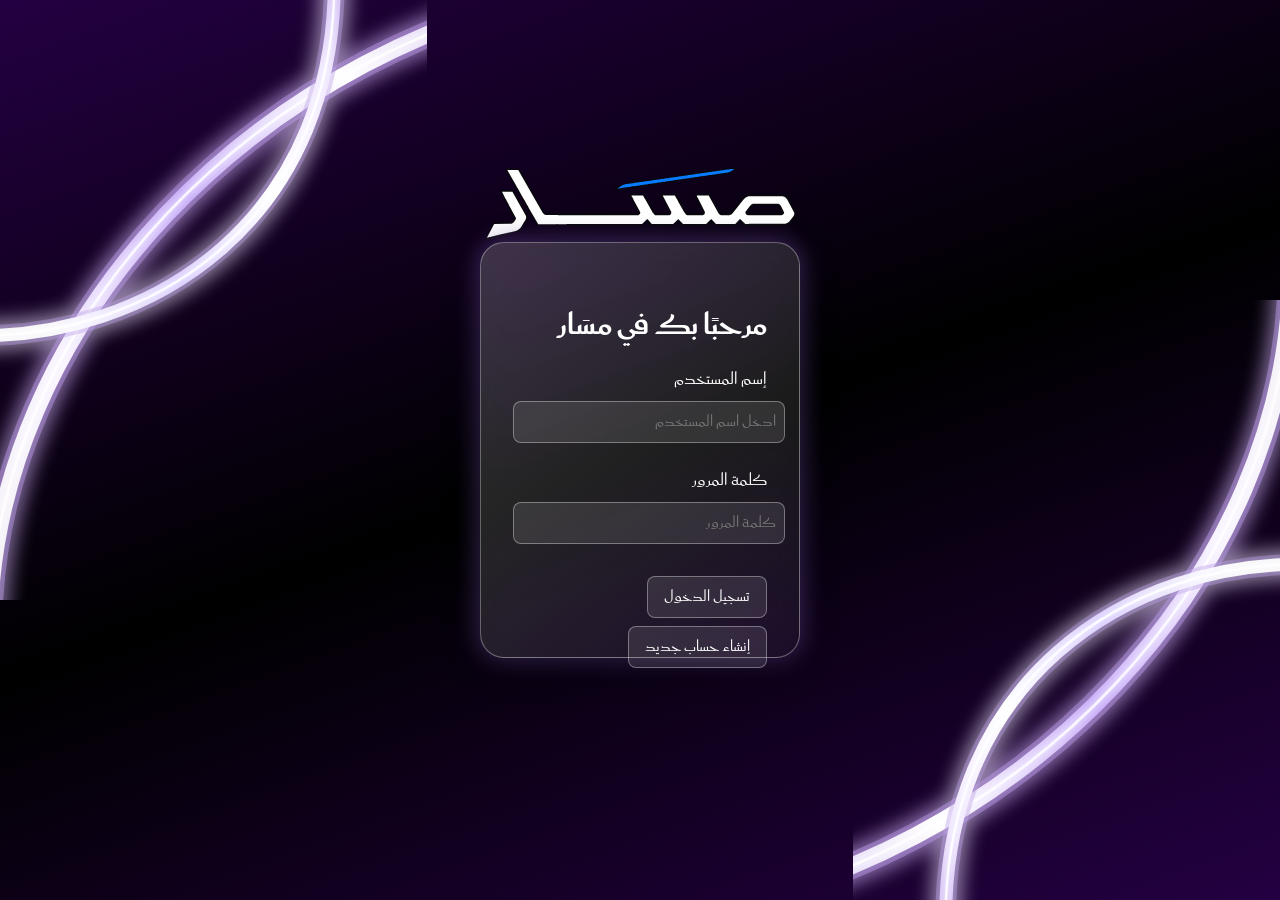
==== frontend/login.html @ 1ab43106 "finished login, rigestr and start workin on the homepage" ====
<!DOCTYPE html>
<html lang="ar">
<head>
    <meta charset="UTF-8">
    <meta name="viewport" content="width=device-width, initial-scale=1.0">
    <link rel="stylesheet" href="styles.css">
    <title>مسَار</title>
</head>
<body>
  <div class="login_container">
    <div id="crossing_gradients"></div>
    <div id="crossing_gradients-reverse"></div>
    <div id="logo_login">
        <img src="assets/masar_logo_transparent.svg" alt="masar logo" id="logo_login_img">
    </div>

    <div class="login card">
        <h2 class="login_card">
            مرحبًا بك في مسَار
        </h2>
        <form class="login_card" id="login_form" method="POST">
            <label for="user_name" class="field_label">إسم المستخدم</label><br>
            <input name="user_name" type="text" placeholder="ادخل اسم المستخدم" class="field username"><br><br>
            <label for="password" class="field_label">كلمة المرور</label><br>
            <input type="password" name="password" placeholder="كلمة المرور" class="field password"><br><br>
            <input type="submit" value="تسجيل الدخول" class="btn" id="login_btn">
            <input type="button" value="إنشاء حساب جديد" class="btn" id="register_btn">
        </form>
    </div>
    </div>
    
    <script src="js/login.js"></script>
</body>
</html>
---- frontend/styles.css ----
/* seting up the font */
@font-face {
    font-family: "Saudi";
    src: url("assets/SaudiWeb-Regular.woff") format("woff");
    font-weight: 400;
}

@font-face {
    font-family: "Saudi";
    src: url("assets/SaudiWeb-Bold.woff") format("woff");
    font-weight: 700;
}

html, body {
    margin: 0;
    padding: 0;
    height: 100%;
    /* I will use the Saudi font (downloaded from وزارة الثقافة */
    font-family: "Saudi", sans-serif;
    background: linear-gradient(160deg, rgb(36, 0, 66), rgb(0, 0, 0), rgb(36, 0, 66));
    text-align: right;
    color: white;
}

.login_container {
    position: fixed;
    inset: 0;
    display: grid;
    grid-template-columns: repeat(3, minmax(0, 1fr));
    grid-template-rows: repeat(3, minmax(0, 1fr));
    place-items: center;
    /* make the div cover the entire viewport */
    height: 100%;
    width: 100%;
    overflow: hidden;
    box-sizing: border-box;
}
/* make the image in the second row and second column, and style it */
#logo_login {
    grid-row: 1;
    grid-column: 2;
    display: flex;
    align-items: center;
    transform: translateY(+18%);
    height: 100%;
}

#logo_login_img {
    width: 20rem;
    height: auto;
    display: block;
}

.card {
background: linear-gradient(
        135deg,
        rgba(255, 255, 255, 0.2) 0%,
        rgba(255, 255, 255, 0.05) 100%
    );

    border: 1px solid rgba(255, 255, 255, 0.35);

    box-shadow:
        0 8px 32px rgba(0, 0, 0, 0.5),
        0 0 25px rgba(170, 120, 255, 0.45);

    backdrop-filter: blur(16px) saturate(140%);
}
.login {
    grid-row: 2;
    grid-column: 2;
    width: 60%;
    height: 100%;
    box-sizing: border-box;
    padding: 2rem;
    display: flex;
    flex-direction: column;
    align-items: right;
    text-align: right;
    border-radius: 1.5rem;
            /* minimum width and height, because when the screen is smaller sometimes the card becomes shorter and the buttons and fields become out of ity */
    min-width: 20rem;
    min-height: 26rem;

    

}
/* positiong the svg decorations */
#crossing_gradients {
    grid-row: span 2;
    grid-column: 1;
    /* make the image cover the entire cell */
    width: 100%;
    height: 100%;
    background-image: url(assets/corner-top-left.svg);
    background-repeat: no-repeat;
    background-size: cover;
    background-position: top left;
}

#crossing_gradients-reverse {
    grid-row: 2 / 4;
    grid-column: 3;
    width: 100%;
    height: 100%;
    background-image:
    /* will add the decoration image here, when i put it as html element it wasn't aligned properly */
    url(assets/corner-bottom-right.svg);
    background-position: bottom right;
    background-repeat: no-repeat;
    background-size: cover;
}

.login h2 {
    font-size: 1.5rem;
    color: white;
    margin-bottom: 1rem;
    text-align: right;
    font-weight: 700;
    font-size: 2rem;
}

/* stylr the form entres */
/* the fields */
.field {
    width: 100%;
    padding: 0.5rem;
    border: 1px solid rgba(255, 255, 255, 0.35);
    border-radius: 0.5rem;
    background: rgba(255, 255, 255, 0.1);
    color: white;
    font-size: 1rem;
    text-align: right;
    margin-top: 0.5rem;
    font-family: "Saudi", sans-serif;
}

/* the labels */
.field_label {
    color: white;
    font-size: 1.1rem;
    margin-bottom: 1.5rem;
    text-align: right;
}

/* buttons */
.btn {
    padding: 0.5rem 1rem;
    border: 1px solid rgba(255, 255, 255, 0.35);
    border-radius: 0.5rem;
    background: rgba(255, 255, 255, 0.1);
    color: white;
    font-size: 1rem;
    text-align: right;
    margin-top: 0.5rem;
    cursor: pointer;
    font-family: "Saudi", sans-serif;
}

.btn:active {
    background: rgba(255, 255, 255, 0.2);
}



/* This is the end of login specific styles, now home specific styles */

#home_container{
    display: grid;
    grid-template-columns: 1fr;
    grid-template-rows: 0.5fr 0.5fr 2fr;
    padding: 2rem;
}

#plan_container {
    display: flex;
    flex-direction: row;
    align-items: right;
    justify-content: right;

    /* horizontal scroll if needed */
    overflow-x: auto;
}

.plan{
    width: 10rem;
    height: 15rem;
    padding: 1rem;
    margin: 1rem;
    border-radius: 1rem;
} 

.app_logo img {
    width: 6rem;
    height: auto;
    display: inline;
    margin: 0rem 2rem;
    transform: translateY(+25%);
}

.nav_links {
    display: flex;
    flex-direction: row-reverse;
    align-items: right;
    justify-content: right;
    margin-top: 1rem;
}

.nav_links li, .nav_links a {
    list-style: none;
    margin-left: 1rem;
    color: white;
    font-size: 1.2rem;
    font-family: "Saudi", sans-serif;
    text-decoration: none;
}

#header_container {
    display: flex;
    flex-direction: row-reverse;
    align-items: center;
    justify-content: right;
    margin-bottom: 1rem;
    grid-column: 1;
    grid-row: 1;
}


/* using media i will make it suitable for mobile phones */
@media (max-width: 767px) {
    .login {
        width: 90%;
        padding: 1rem;
        height: auto;
    }

    #logo_login_img {
        width: 10rem;
        align-self: center;
    }

    #crossing_gradients, #crossing_gradients-reverse {
        display: none;
    }

    .field {
        font-size: 0.9rem;
        width: 95%;
    }

    .field_label {
        font-size: 1rem;
    }

    .btn {
        font-size: 0.9rem;
    }
}
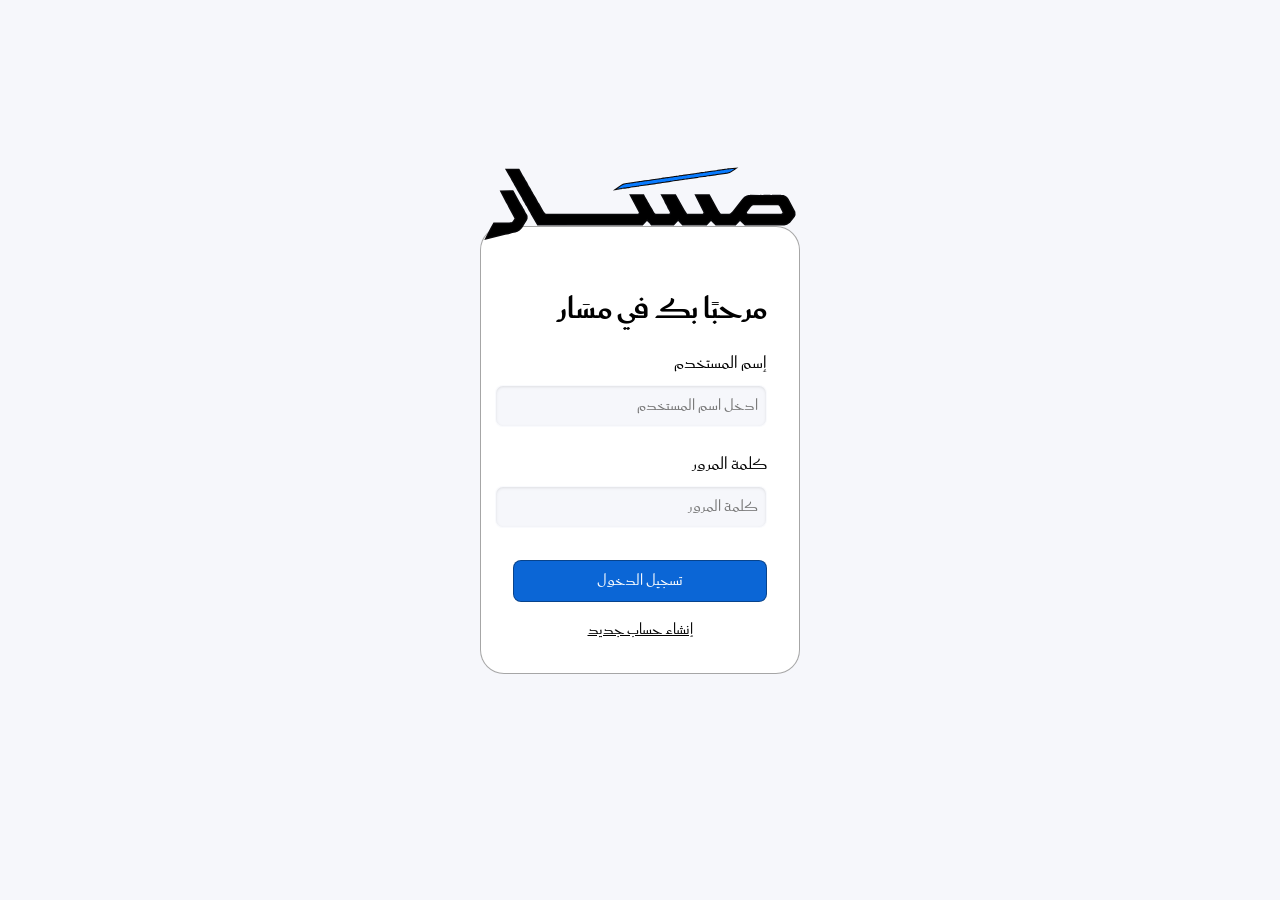
==== commit c5000572: "pdates on the styles" ====
--- a/frontend/login.html
+++ b/frontend/login.html
@@ -1,5 +1,5 @@
 <!DOCTYPE html>
-<html lang="ar">
+<html lang="ar" dir="rtl">
 <head>
     <meta charset="UTF-8">
     <meta name="viewport" content="width=device-width, initial-scale=1.0">
--- a/frontend/styles.css
+++ b/frontend/styles.css
@@ -17,9 +17,9 @@
     height: 100%;
     /* I will use the Saudi font (downloaded from وزارة الثقافة */
     font-family: "Saudi", sans-serif;
-    background: linear-gradient(160deg, rgb(36, 0, 66), rgb(0, 0, 0), rgb(36, 0, 66));
+    background: #F6F7FB;
     text-align: right;
-    color: white;
+    color: black;
 }
 
 .login_container {
@@ -32,7 +32,6 @@
     /* make the div cover the entire viewport */
     height: 100%;
     width: 100%;
-    overflow: hidden;
     box-sizing: border-box;
 }
 /* make the image in the second row and second column, and style it */
@@ -52,19 +51,10 @@
 }
 
 .card {
-background: linear-gradient(
-        135deg,
-        rgba(255, 255, 255, 0.2) 0%,
-        rgba(255, 255, 255, 0.05) 100%
-    );
-
-    border: 1px solid rgba(255, 255, 255, 0.35);
-
-    box-shadow:
-        0 8px 32px rgba(0, 0, 0, 0.5),
-        0 0 25px rgba(170, 120, 255, 0.45);
-
-    backdrop-filter: blur(16px) saturate(140%);
+    background: white;
+    border: 1px solid rgba(0, 0, 0, 0.35);
+    box-shadow: 8px rgba(0, 0, 0, 0.1);
+    border-radius: 1.5rem;
 }
 .login {
     grid-row: 2;
@@ -75,47 +65,16 @@
     padding: 2rem;
     display: flex;
     flex-direction: column;
-    align-items: right;
-    text-align: right;
     border-radius: 1.5rem;
-            /* minimum width and height, because when the screen is smaller sometimes the card becomes shorter and the buttons and fields become out of ity */
+            /* minimum width and height, because when the screen is smaller sometimes the card becomes shorter and the buttons and fields become out of it */
     min-width: 20rem;
-    min-height: 26rem;
-
-    
-
-}
-/* positiong the svg decorations */
-#crossing_gradients {
-    grid-row: span 2;
-    grid-column: 1;
-    /* make the image cover the entire cell */
-    width: 100%;
-    height: 100%;
-    background-image: url(assets/corner-top-left.svg);
-    background-repeat: no-repeat;
-    background-size: cover;
-    background-position: top left;
-}
-
-#crossing_gradients-reverse {
-    grid-row: 2 / 4;
-    grid-column: 3;
-    width: 100%;
-    height: 100%;
-    background-image:
-    /* will add the decoration image here, when i put it as html element it wasn't aligned properly */
-    url(assets/corner-bottom-right.svg);
-    background-position: bottom right;
-    background-repeat: no-repeat;
-    background-size: cover;
+    min-height: 28rem;
 }
 
 .login h2 {
     font-size: 1.5rem;
-    color: white;
+    color: black;
     margin-bottom: 1rem;
-    text-align: right;
     font-weight: 700;
     font-size: 2rem;
 }
@@ -125,30 +84,30 @@
 .field {
     width: 100%;
     padding: 0.5rem;
+    box-shadow: inset 0 1px 3px rgba(0, 0, 0, 0.1);
     border: 1px solid rgba(255, 255, 255, 0.35);
     border-radius: 0.5rem;
-    background: rgba(255, 255, 255, 0.1);
-    color: white;
+    background: #F6F7FB;
+    color: black;
     font-size: 1rem;
-    text-align: right;
     margin-top: 0.5rem;
     font-family: "Saudi", sans-serif;
+
 }
 
 /* the labels */
 .field_label {
-    color: white;
+    color: black;
     font-size: 1.1rem;
     margin-bottom: 1.5rem;
-    text-align: right;
 }
 
 /* buttons */
 .btn {
     padding: 0.5rem 1rem;
-    border: 1px solid rgba(255, 255, 255, 0.35);
+    border: 1px solid rgba(0, 0, 0, 0.35);
     border-radius: 0.5rem;
-    background: rgba(255, 255, 255, 0.1);
+    background: #0B66D6;
     color: white;
     font-size: 1rem;
     text-align: right;
@@ -158,7 +117,21 @@
 }
 
 .btn:active {
-    background: rgba(255, 255, 255, 0.2);
+    background: rgba(0, 0, 0, 0.2);
+}
+
+#login_btn {
+    width: 100%;
+    text-align: center;
+}
+
+#register_btn {
+    width: 100%;
+    text-align: center;
+    color: black;
+    border: 0;
+    background: transparent;
+    text-decoration: underline;
 }
 
 
@@ -175,9 +148,6 @@
 #plan_container {
     display: flex;
     flex-direction: row;
-    align-items: right;
-    justify-content: right;
-
     /* horizontal scroll if needed */
     overflow-x: auto;
 }
@@ -190,26 +160,31 @@
     border-radius: 1rem;
 } 
 
+.app_logo {
+    display: flex;
+    align-items: center;
+    justify-content: center;
+}
+
 .app_logo img {
     width: 6rem;
     height: auto;
     display: inline;
     margin: 0rem 2rem;
-    transform: translateY(+25%);
 }
 
 .nav_links {
     display: flex;
-    flex-direction: row-reverse;
-    align-items: right;
-    justify-content: right;
     margin-top: 1rem;
+    align-items: center;
+    justify-content: center;
+
 }
 
 .nav_links li, .nav_links a {
     list-style: none;
     margin-left: 1rem;
-    color: white;
+    color: black;
     font-size: 1.2rem;
     font-family: "Saudi", sans-serif;
     text-decoration: none;
@@ -217,15 +192,30 @@
 
 #header_container {
     display: flex;
-    flex-direction: row-reverse;
-    align-items: center;
-    justify-content: right;
     margin-bottom: 1rem;
     grid-column: 1;
     grid-row: 1;
 }
 
-
+.header{
+    border-radius: 0;
+}
+
+#path h3 {
+    width: 100%;
+}
+
+#path p{
+    font-size: 1rem;
+    width: 100%;
+}
+
+#path ul {
+    display: flex;
+    flex-direction: row;
+    width: 100%;
+    padding: 0;
+}
 /* using media i will make it suitable for mobile phones */
 @media (max-width: 767px) {
     .login {
